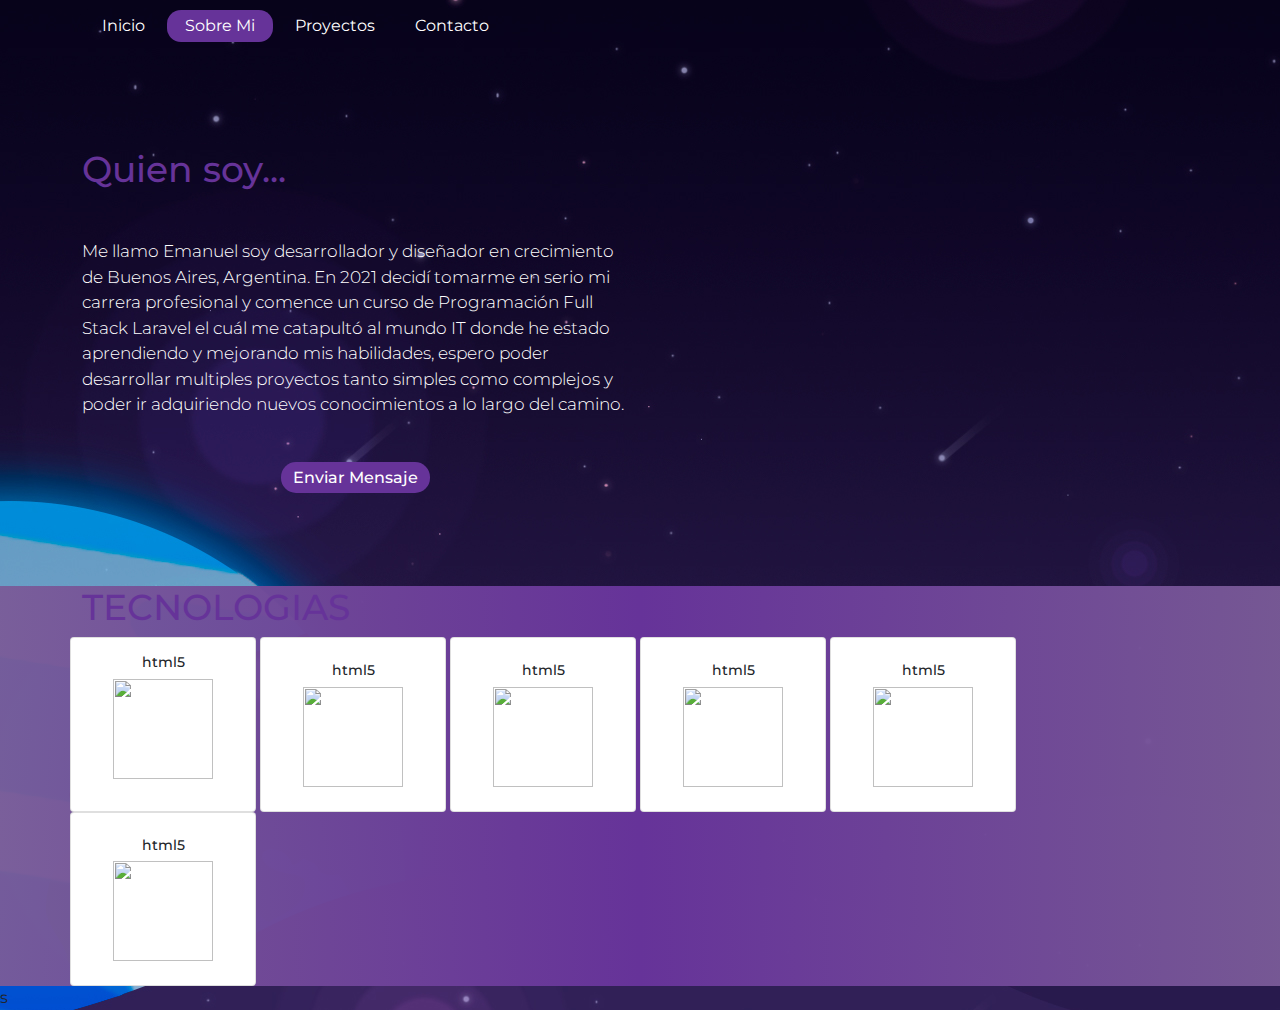
==== sobre-mi.html @ e7bcd1e7 "configuracion inicial" ====
<!DOCTYPE html>
<html lang="en">

<head>
    <meta charset="UTF-8">
    <meta http-equiv="X-UA-Compatible" content="IE=edge">
    <meta name="viewport" content="width=device-width, initial-scale=1.0">
    <link rel="stylesheet" href="css/bootstrap/css/bootstrap.min.css">
    <link rel="stylesheet" href="css/fontawesome/css/fontawesome.min.css">
    <link rel="stylesheet" href="css/fontawesome/css/all.min.css">
    <link rel="stylesheet" href="css/estilos.css">
    <link
        href="https://fonts.googleapis.com/css2?family=Montserrat:ital,wght@0,100;0,200;0,300;0,400;0,500;0,600;0,700;0,800;0,900;1,100;1,200;1,300;1,400;1,500;1,600;1,700;1,800;1,900&display=swap"
        rel="stylesheet">

    <title>SOBRE MI</title>
</head>

<body id="sobreMi">
    <header>
        <nav class="navbar navbar-expand-md">
            <div class="container">

                <button class="navbar-toggler p-0" type="button" data-bs-toggle="collapse"
                    data-bs-target="#navbarCollapse" aria-controls="navbarCollapse" aria-expanded="false"
                    aria-label="Toggle navigation">
                    <i class="fas fa-bars"></i>
                </button>

                <div class="collapse navbar-collapse" id="navbarCollapse">

                    <ul class="navbar-nav me-auto mb-2 mb-md-0">
                        <li class="nav-item">
                            <a class="nav-link" href="index.html">Inicio</a>
                        </li>
                        <li class="nav-item">
                            <a class="nav-link activate" href="sobre-mi.html">Sobre Mi</a>
                        </li>
                        <li class="nav-item">
                            <a class="nav-link" href="proyectos.html">Proyectos</a>
                        </li>
                        <li class="nav-item">
                            <a class="nav-link" href="contacto.html">Contacto</a>
                        </li>
                    </ul>

                    <form class="d-flex idioma">
                        <ul class="navbar-nav me-auto mb-2 mb-md-0 ">
                            <li class="nav-item es">
                                <a class="nav-link" href="contacto.html">ES</a>
                            </li>

                            <li class="nav-item en">
                                <a class="nav-link" href="en/contact.html">EN</a>
                        </ul>
                    </form>
                </div>

            </div>
        </nav>
    </header>

    <main>
        <div class="container">
            <div class="row sobreMi my-5">

                <div class="col-12 col-sm-6">

                    <div class="col-12 my-5">
                        <h1>Quien soy...</h1>
                    </div>

                    <div class="col-12 my-5">
                        <p> Me llamo Emanuel soy desarrollador y diseñador en crecimiento de Buenos Aires, Argentina.
                            En 2021 decidí tomarme en serio mi carrera profesional y comence un curso de Programación
                            Full Stack Laravel el
                            cuál me catapultó al mundo IT donde he estado aprendiendo y mejorando mis habilidades,
                            espero poder desarrollar multiples
                            proyectos tanto simples como complejos y poder ir adquiriendo nuevos conocimientos a lo
                            largo del camino.
                        </p>
                    </div>

                    <div class="col-12 my-5 text-center">
                        <a href="contacto.html">Enviar Mensaje</a>
                    </div>

                </div>

                <div class="col-12 col-sm-6 text-center">
                    <img src="../Porfolio/images/fotoPerfil.png" alt="">
                </div>

            </div>
        </div>
        <section class="colorGradiente">
            <div class="container">                
                <div class="row ">
                    <div class="col-12">
                        <h1>TECNOLOGIAS</h1>
                    </div>

                    <div class="row">
                        <div class="col-sm-2 col-6 py-2 px-0 me-1 text-center card">
                            <div class="my-2">
                                <h2>html5</h2>
                                <img src="../Porfolio/images/html5.jpg" alt="" width="100px" height="100px">
                            </div>
                        </div>
                        
                        <div class="col-sm-2 col-6 py-3 px-0 me-1 text-center card">
                            <div class="my-2">
                                <h2>html5</h2>
                                <img src="../Porfolio/images/html5.jpg" alt="" width="100px" height="100px">
                            </div>
                        </div>

                        <div class="col-sm-2 col-6 py-3 px-0 me-1 text-center card">
                            <div class="my-2 mx-0">
                                <h2>html5</h2>
                                <img src="../Porfolio/images/html5.jpg" alt="" width="100px" height="100px">
                            </div>
                        </div>

                        <div class="col-sm-2 col-6 py-3 px-0 me-1 text-center card">
                            <div class="my-2">
                                <h2>html5</h2>
                                <img src="../Porfolio/images/html5.jpg" alt="" width="100px" height="100px">
                            </div>
                        </div>

                        <div class="col-sm-2 col-6 py-3 px-0 me-1 text-center card">
                            <div class="my-2">
                                <h2>html5</h2>
                                <img src="../Porfolio/images/html5.jpg" alt="" width="100px" height="100px">
                            </div>
                        </div>

                        <div class="col-sm-2 col-6 py-3 px-0 me-1 text-center card">
                            <div class="my-2">
                                <h2>html5</h2>
                                <img src="../Porfolio/images/html5.jpg" alt="" width="100px" height="100px">
                            </div>
                        </div>

                      
                    </div>
                </div>
             </div>
        </section>

    </main>s


</body>

</html>
---- css/estilos.css ----
#proyectos, #contacto, #index, #sobreMi{
    font-family: 'Montserrat', sans-serif;
}

h1{
    color:rebeccapurple;
    font-size: 36px !important;
}

p{
    color: rgb(255, 255, 255);
    font-size: 16px;
}

footer, footer a{
    color: white;
    font-weight: 100;
}

input, textarea{
    border-radius: 15px !important;
}

#contacto{
    background-image: url(../images/CONTACTO.jpg);
    background-size: auto;
    background-repeat: no-repeat;
}

#proyectos{
    background-image: url(../images/PROYECTO.jpg);
    background-size: auto;
    background-repeat: no-repeat;
}

#index{
    background-image: url(../images/INDEX.jpg);
    background-size: auto;
    background-repeat: no-repeat;
}

#sobreMi{
    background-image: url(../images/SOBRE\ MI.jpg);
    background-size: auto;
    background-repeat: no-repeat;
}


#proyectos img{
    height: 210px;
}

#navbarCollapse li{
    margin: 2px 2px;
}

.nav-link{
    color: rgb(255, 255, 255) !important;
    padding: 4px 18px !important;
    font-size: 16px !important;
}

.fa-github{
    font-size: 32px;
    color: white; 
}

.fa-linkedin-in{
    color: rebeccapurple;
    background-color:white;
    font-size: 20px;
    border: 0px;
    height: 32px;
    width: 32px;
    text-align: center;
    padding: 8px 0 0 0;
    border-radius: 80px;
    margin: 0 8px;
}
/* INCIO DE ESTILO MENU MOBILE*/

.fa-bars{
    border: rebeccapurple solid 2px;
    border-radius: 5px;
    font-size: 20px;
    padding: 10px;
}

.fa-whatsapp{
    color: white;
}

.navbar-toggler{
    color: rebeccapurple;
    box-shadow: none;
}

.navbar-toggler:focus{
    background-color: white;
    box-shadow: none;
    font-size: 20px;
    padding: 5px;
}

/*FIN DE ESTILO MENU MOBILE*/

.idioma{
    margin-right: -230px !important;
    background-color: rgb(87, 86, 86);
    border-radius: 16px;
}

.whatsapp{
    position: fixed;
    bottom: 0px;
    right: 30px;
    background-color: rebeccapurple;
    padding: 8px 15px;
    border-radius: 15px 15px 0 0;
    font-size: 36px;
}

.enviar{
    background-color: white;
    color: rebeccapurple;
}

.colorGradiente{
    background: rgb(122,91,152);
    background: linear-gradient(90deg, rgba(122,91,152,0.95) 0%, rgba(102,51,153,1) 50%, rgba(122,91,152,0.95) 100%);
    
}

.colorGradiente h2{
    font-size: 14px;
}
.VerOnline a,
.btnProyectos a,
.sobreMi a{
    text-decoration: none;
    padding: 6px 12px;
    background-color: rebeccapurple;
    font-weight: 500;
    color: white;
    border-radius: 15px;
}

.CodigoFuente a{
    text-decoration: none;
    color: white;
}

.gradiente{
    background: rgb(102,51,153);
background: linear-gradient(90deg, #663399 36%, #7a5b98 100%);
}

.gradiente h2{
    margin: 0px;
    padding: 16px 0 16px 12px;
    font-size: 18px;
    color: white;
}

.caja p{
    font-size: 14px;
    height: 90px;
}

.porfolio img, .sobreMi img{
    height: 400px;
}

.porfolio p{
    font-size: 17px;
}

.sobreMi p{
    font-weight: 300;
    font-size: 17px;
    color: white;
}

.whatsapp:hover{
    padding: 8px 15px 35px 15px;
    color: white;
}

.enviar:hover{
    background-color: rebeccapurple;
    color: white;
}

.activate, 
.activate:focus{
    background-color: rebeccapurple;
    color: white;
    border-radius: 14px;
    font-size: 16px;
}

.nav-item:hover{
    background-color: rebeccapurple;
    color: white;
    border-radius: 16px;
    font-size: 16px;
}

.es:hover{
    color: white;
    background-color: rebeccapurple;
    border-radius: 15px 0 0 15px;
    font-size: 18px;
    font-weight: 600;
}

.en:hover{
    color: white;
    background-color: rebeccapurple;
    border-radius: 0 15px 15px 0;
    font-size: 18px;
    font-weight: 600;
}

.VerOnline a:hover,
.btnProyectos a:hover,
.sobreMi a:hover
{
    text-decoration: none;
    padding: 6px 12px;
    background-color:white;
    font-weight: 700;
    color: rebeccapurple;
    border-radius: 15px;
}

.CodigoFuente a:hover{
    font-size: 18px;
    font-weight: 600;
    text-decoration: none;
    color: white;
}

.porfolio img:hover{
    height: 410px;
}


@media (max-width: 750px) {
    #proyectos{
        background-image: url(../images/PROYECTOMobile.jpg);
    }
}
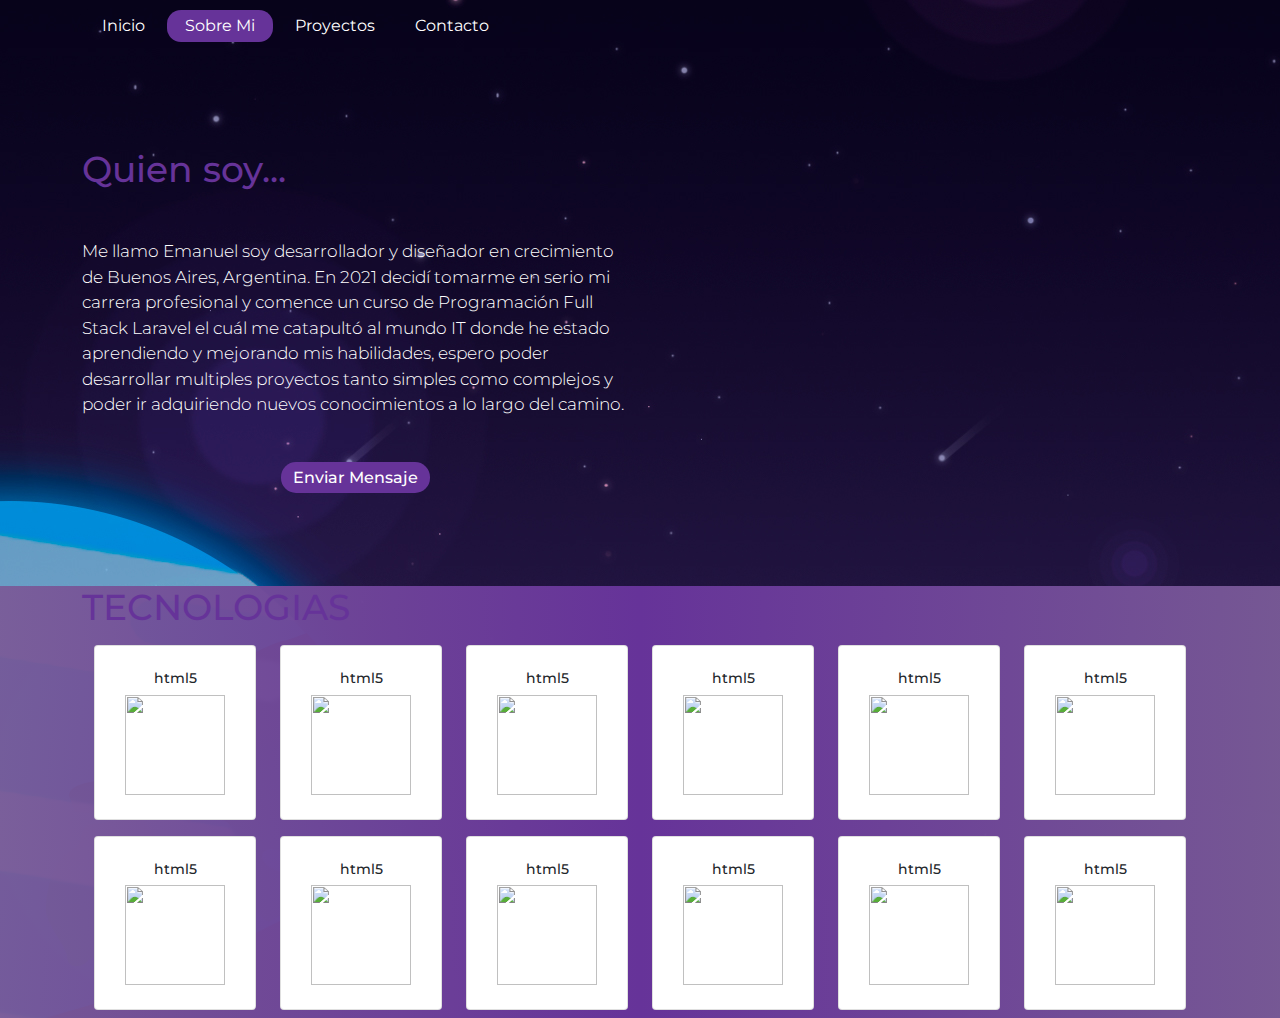
==== commit 2474c395: "version1.0" ====
--- a/sobre-mi.html
+++ b/sobre-mi.html
@@ -100,56 +100,151 @@
                         <h1>TECNOLOGIAS</h1>
                     </div>
 
-                    <div class="row">
-                        <div class="col-sm-2 col-6 py-2 px-0 me-1 text-center card">
-                            <div class="my-2">
-                                <h2>html5</h2>
-                                <img src="../Porfolio/images/html5.jpg" alt="" width="100px" height="100px">
-                            </div>
-                        </div>
-                        
-                        <div class="col-sm-2 col-6 py-3 px-0 me-1 text-center card">
-                            <div class="my-2">
-                                <h2>html5</h2>
-                                <img src="../Porfolio/images/html5.jpg" alt="" width="100px" height="100px">
-                            </div>
-                        </div>
-
-                        <div class="col-sm-2 col-6 py-3 px-0 me-1 text-center card">
-                            <div class="my-2 mx-0">
-                                <h2>html5</h2>
-                                <img src="../Porfolio/images/html5.jpg" alt="" width="100px" height="100px">
-                            </div>
-                        </div>
-
-                        <div class="col-sm-2 col-6 py-3 px-0 me-1 text-center card">
-                            <div class="my-2">
-                                <h2>html5</h2>
-                                <img src="../Porfolio/images/html5.jpg" alt="" width="100px" height="100px">
-                            </div>
-                        </div>
-
-                        <div class="col-sm-2 col-6 py-3 px-0 me-1 text-center card">
-                            <div class="my-2">
-                                <h2>html5</h2>
-                                <img src="../Porfolio/images/html5.jpg" alt="" width="100px" height="100px">
-                            </div>
-                        </div>
-
-                        <div class="col-sm-2 col-6 py-3 px-0 me-1 text-center card">
-                            <div class="my-2">
-                                <h2>html5</h2>
-                                <img src="../Porfolio/images/html5.jpg" alt="" width="100px" height="100px">
-                            </div>
-                        </div>
-
-                      
-                    </div>
+                    <div class="row m-0 my-2">
+
+                        <div class="col-sm-2 col-6">
+                            <div class="bg-white card py-4">
+                                <div class="text-center"> 
+                                    <h2>html5</h2>
+                                </div>
+                                <div class="text-center">
+                                    <img src="../Porfolio/images/html5.jpg" alt="" width="100px" height="100px">
+                                </div>
+                            </div>
+                        </div>
+
+                        <div class="col-sm-2 col-6">
+                            <div class="bg-white card py-4">
+                                <div class="text-center"> 
+                                    <h2>html5</h2>
+                                </div>
+                                <div class="text-center">
+                                    <img src="../Porfolio/images/html5.jpg" alt="" width="100px" height="100px">
+                                </div>
+                            </div>
+                        </div>
+
+                        <div class="col-sm-2 col-6">
+                            <div class="bg-white card py-4">
+                                <div class="text-center"> 
+                                    <h2>html5</h2>
+                                </div>
+                                <div class="text-center">
+                                    <img src="../Porfolio/images/html5.jpg" alt="" width="100px" height="100px">
+                                </div>
+                            </div>
+                        </div>
+
+                        <div class="col-sm-2 col-6">
+                            <div class="bg-white card py-4">
+                                <div class="text-center"> 
+                                    <h2>html5</h2>
+                                </div>
+                                <div class="text-center">
+                                    <img src="../Porfolio/images/html5.jpg" alt="" width="100px" height="100px">
+                                </div>
+                            </div>
+                        </div>
+
+                        <div class="col-sm-2 col-6">
+                            <div class="bg-white card py-4">
+                                <div class="text-center"> 
+                                    <h2>html5</h2>
+                                </div>
+                                <div class="text-center">
+                                    <img src="../Porfolio/images/html5.jpg" alt="" width="100px" height="100px">
+                                </div>
+                            </div>
+                        </div>
+
+                        <div class="col-sm-2 col-6">
+                            <div class="bg-white card py-4">
+                                <div class="text-center"> 
+                                    <h2>html5</h2>
+                                </div>
+                                <div class="text-center">
+                                    <img src="../Porfolio/images/html5.jpg" alt="" width="100px" height="100px">
+                                </div>
+                            </div>
+                        </div>
+
+                    </div>
+
+                    <div class="row m-0 my-2">
+
+                        <div class="col-sm-2 col-6">
+                            <div class="bg-white card py-4">
+                                <div class="text-center"> 
+                                    <h2>html5</h2>
+                                </div>
+                                <div class="text-center">
+                                    <img src="../Porfolio/images/html5.jpg" alt="" width="100px" height="100px">
+                                </div>
+                            </div>
+                        </div>
+
+                        <div class="col-sm-2 col-6">
+                            <div class="bg-white card py-4">
+                                <div class="text-center"> 
+                                    <h2>html5</h2>
+                                </div>
+                                <div class="text-center">
+                                    <img src="../Porfolio/images/html5.jpg" alt="" width="100px" height="100px">
+                                </div>
+                            </div>
+                        </div>
+
+                        <div class="col-sm-2 col-6">
+                            <div class="bg-white card py-4">
+                                <div class="text-center"> 
+                                    <h2>html5</h2>
+                                </div>
+                                <div class="text-center">
+                                    <img src="../Porfolio/images/html5.jpg" alt="" width="100px" height="100px">
+                                </div>
+                            </div>
+                        </div>
+
+                        <div class="col-sm-2 col-6">
+                            <div class="bg-white card py-4">
+                                <div class="text-center"> 
+                                    <h2>html5</h2>
+                                </div>
+                                <div class="text-center">
+                                    <img src="../Porfolio/images/html5.jpg" alt="" width="100px" height="100px">
+                                </div>
+                            </div>
+                        </div>
+
+                        <div class="col-sm-2 col-6">
+                            <div class="bg-white card py-4">
+                                <div class="text-center"> 
+                                    <h2>html5</h2>
+                                </div>
+                                <div class="text-center">
+                                    <img src="../Porfolio/images/html5.jpg" alt="" width="100px" height="100px">
+                                </div>
+                            </div>
+                        </div>
+
+                        <div class="col-sm-2 col-6">
+                            <div class="bg-white card py-4">
+                                <div class="text-center"> 
+                                    <h2>html5</h2>
+                                </div>
+                                <div class="text-center">
+                                    <img src="../Porfolio/images/html5.jpg" alt="" width="100px" height="100px">
+                                </div>
+                            </div>
+                        </div>
+
+                    </div>
+                    
                 </div>
              </div>
         </section>
 
-    </main>s
+    </main>
 
 
 </body>
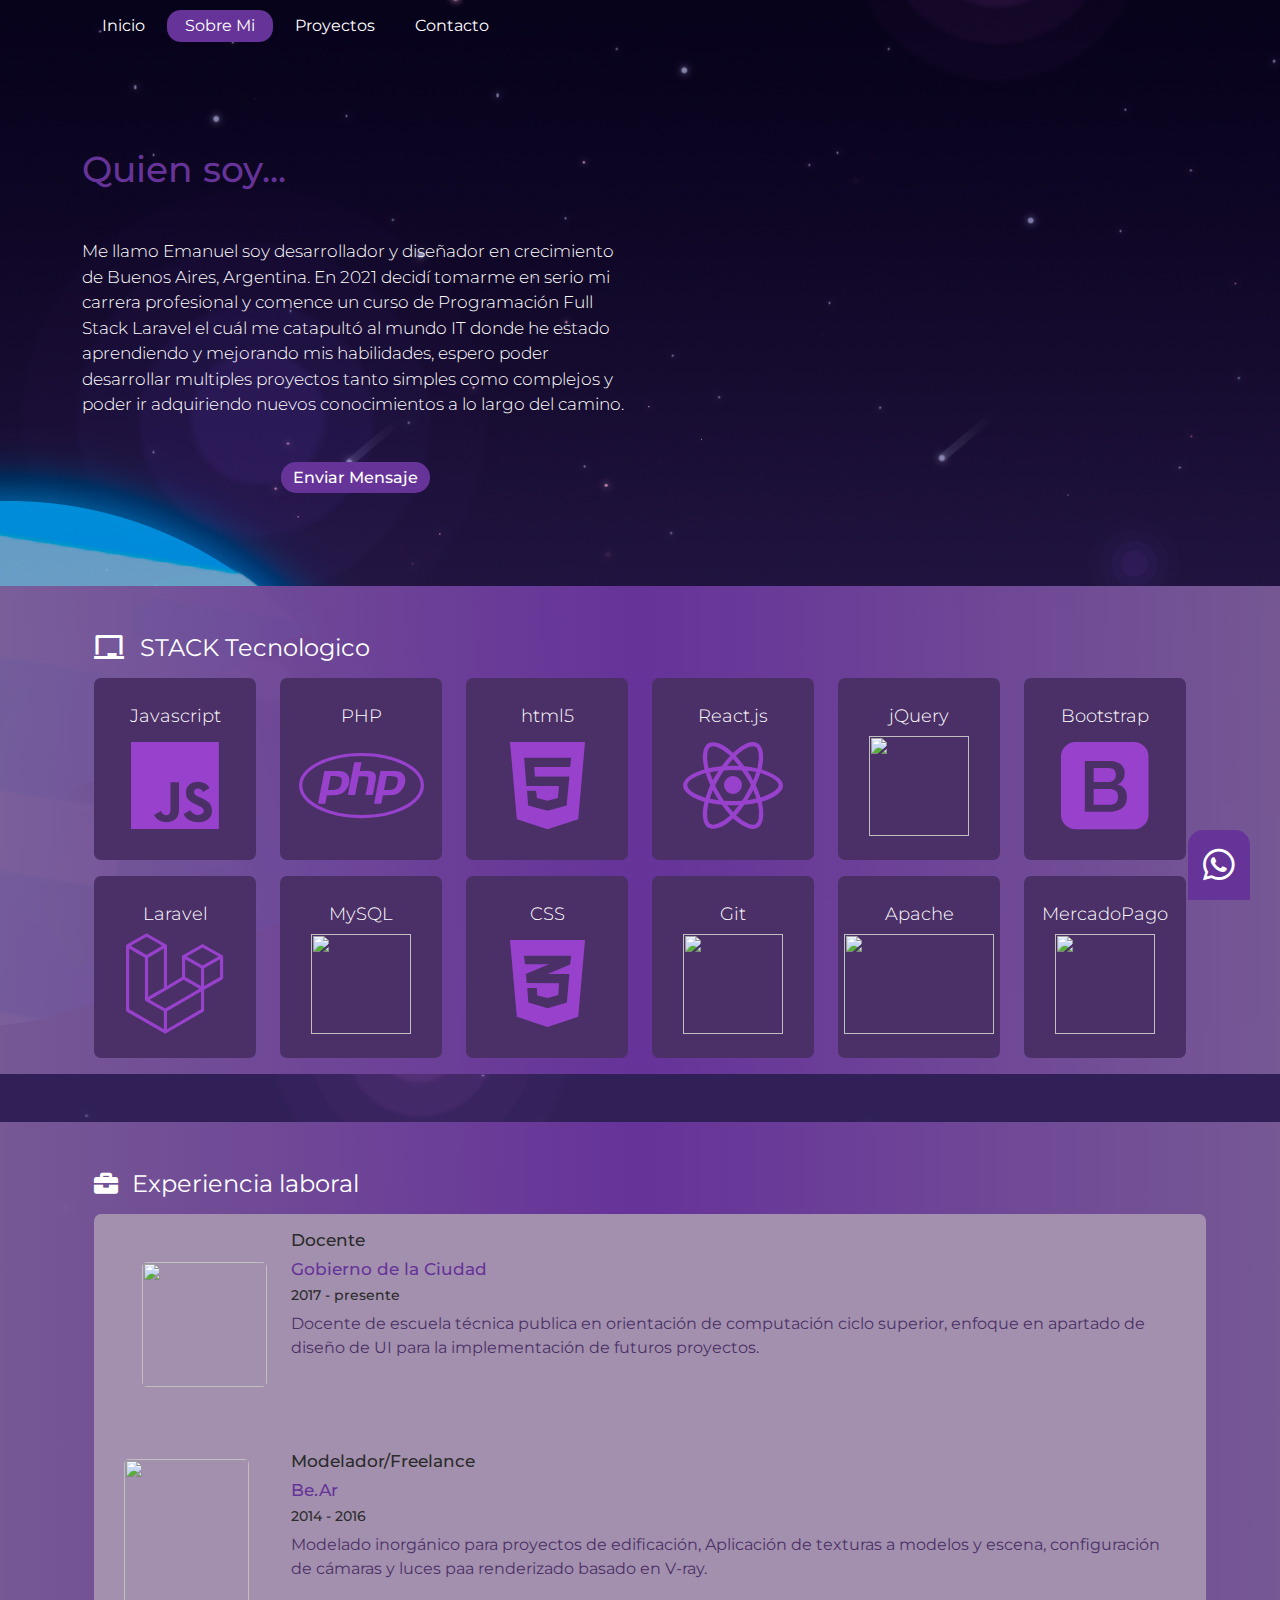
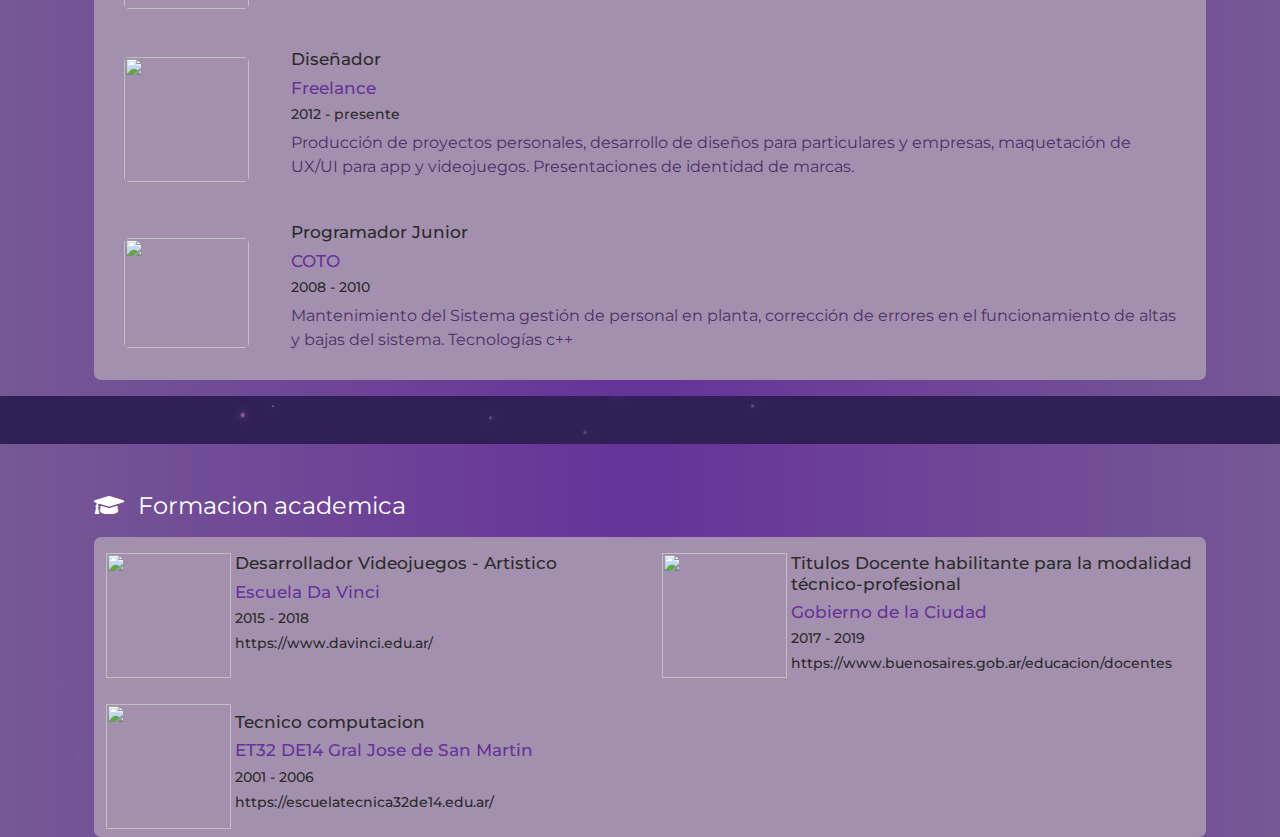
==== commit 8a454df0: "commit" ====
--- a/sobre-mi.html
+++ b/sobre-mi.html
@@ -93,159 +93,320 @@
 
             </div>
         </div>
-        <section class="colorGradiente">
-            <div class="container">                
-                <div class="row ">
+
+        <section class="tecnologia colorGradiente">
+            <div class="container">
+                <div class="row">
+                    <div class="ccol-12 p-0 mt-5 mb-3 mx-4">
+                        <h2><i class="fas fa-chalkboard me-3"></i>STACK Tecnologico</h2>
+                    </div>
+
+                    <div class="row m-0 ">
+
+                        <div class="col-sm-2 col-6 mb-3">
+                            <div class="bg-rosa py-4">
+                                <div class="text-center my-1">
+                                    <h3>Javascript</h3>
+                                </div>
+                                <div class="text-center icon">
+                                    <i class="fab fa-js"></i>
+                                </div>
+                            </div>
+                        </div>
+
+                        <div class="col-sm-2 col-6 mb-3">
+                            <div class="bg-rosa py-4">
+                                <div class="text-center text-center my-1">
+                                    <h3>PHP</h3>
+                                </div>
+                                <div class="text-center icon">
+                                    <i class="fab fa-php"></i>
+                                </div>
+                            </div>
+                        </div>
+
+                        <div class="col-sm-2 col-6 mb-3">
+                            <div class="bg-rosa py-4">
+                                <div class="text-center my-1">
+                                    <h3>html5</h3>
+                                </div>
+                                <div class="text-center icon">
+                                    <i class="fab fa-html5"></i>
+                                </div>
+                            </div>
+                        </div>
+
+                        <div class="col-sm-2 col-6 mb-3">
+                            <div class="bg-rosa py-4">
+                                <div class="text-center my-1">
+                                    <h3>React.js</h3>
+                                </div>
+                                <div class="text-center icon">
+                                    <i class="fab fa-react"></i>
+                                </div>
+                            </div>
+                        </div>
+
+                        <div class="col-sm-2 col-6 mb-3">
+                            <div class="bg-rosa py-4">
+                                <div class="text-center my-1">
+                                    <h3>jQuery</h3>
+                                </div>
+                                <div class="text-center">
+                                    <img src="../Porfolio/images/icon-jquery.png" alt="" width="100px" height="100px">
+                                </div>
+                            </div>
+                        </div>
+
+                        <div class="col-sm-2 col-6 mb-3">
+                            <div class="bg-rosa py-4">
+                                <div class="text-center my-1">
+                                    <h3>Bootstrap</h3>
+                                </div>
+                                <div class="text-center icon">
+                                    <i class="fab fa-bootstrap"></i>
+                                </div>
+                            </div>
+                        </div>
+
+                    </div>
+
+                    <div class="row m-0">
+
+                        <div class="col-sm-2 col-6 mb-3">
+                            <div class="bg-rosa py-4">
+                                <div class="text-center my-1">
+                                    <h3>Laravel</h3>
+                                </div>
+                                <div class="text-center icon">
+                                    <i class="fab fa-laravel"></i>
+                                </div>
+                            </div>
+                        </div>
+
+                        <div class="col-sm-2 col-6 mb-3">
+                            <div class="bg-rosa py-4">
+                                <div class="text-center my-1">
+                                    <h3>MySQL</h3>
+                                </div>
+                                <div class="text-center">
+                                    <img src="../Porfolio/images/icon-mariadb.png" alt="" width="100px" height="100px">
+                                </div>
+                            </div>
+                        </div>
+
+                        <div class="col-sm-2 col-6 mb-3">
+                            <div class="bg-rosa py-4">
+                                <div class="text-center my-1">
+                                    <h3>CSS</h3>
+                                </div>
+                                <div class="text-center icon">
+                                    <i class="fab fa-css3-alt"></i>
+                                </div>
+                            </div>
+                        </div>
+
+                        <div class="col-sm-2 col-6 mb-3">
+                            <div class="bg-rosa py-4">
+                                <div class="text-center my-1">
+                                    <h3>Git</h3>
+                                </div>
+                                <div class="text-center">
+                                    <img src="../Porfolio/images/icon-git.png" alt="" width="100px" height="100px">
+                                </div>
+                            </div>
+                        </div>
+
+                        <div class="col-sm-2 col-6 mb-3">
+                            <div class="bg-rosa py-4">
+                                <div class="text-center my-1">
+                                    <h3>Apache</h3>
+                                </div>
+                                <div class="text-center">
+                                    <img src="../Porfolio/images/icon-apache.png" alt="" width="150px" height="100px">
+                                </div>
+                            </div>
+                        </div>
+
+                        <div class="col-sm-2 col-6 mb-3">
+                            <div class="bg-rosa py-4">
+                                <div class="text-center my-1">
+                                    <h3>MercadoPago</h3>
+                                </div>
+                                <div class="text-center">
+                                    <img src="../Porfolio/images/icon-mercadopago.png" alt="" width="100px"
+                                        height="100px">
+                                </div>
+                            </div>
+                        </div>
+
+                    </div>
+
+                </div>
+            </div>
+        </section>
+
+        <section class="experiencia colorGradiente">
+            <div class="container ps-3 pb-2">
+
+                <div class="col-12 p-0 mt-5 mb-3 ms-2 pt-5">
+                    <h2><i class="fas fa-briefcase me-2"></i> Experiencia laboral </h2>
+                </div>
+                <div class="col-12 bg-experiencia ms-2">
+
                     <div class="col-12">
-                        <h1>TECNOLOGIAS</h1>
-                    </div>
-
-                    <div class="row m-0 my-2">
-
-                        <div class="col-sm-2 col-6">
-                            <div class="bg-white card py-4">
-                                <div class="text-center"> 
-                                    <h2>html5</h2>
-                                </div>
-                                <div class="text-center">
-                                    <img src="../Porfolio/images/html5.jpg" alt="" width="100px" height="100px">
-                                </div>
-                            </div>
-                        </div>
-
-                        <div class="col-sm-2 col-6">
-                            <div class="bg-white card py-4">
-                                <div class="text-center"> 
-                                    <h2>html5</h2>
-                                </div>
-                                <div class="text-center">
-                                    <img src="../Porfolio/images/html5.jpg" alt="" width="100px" height="100px">
-                                </div>
-                            </div>
-                        </div>
-
-                        <div class="col-sm-2 col-6">
-                            <div class="bg-white card py-4">
-                                <div class="text-center"> 
-                                    <h2>html5</h2>
-                                </div>
-                                <div class="text-center">
-                                    <img src="../Porfolio/images/html5.jpg" alt="" width="100px" height="100px">
-                                </div>
-                            </div>
-                        </div>
-
-                        <div class="col-sm-2 col-6">
-                            <div class="bg-white card py-4">
-                                <div class="text-center"> 
-                                    <h2>html5</h2>
-                                </div>
-                                <div class="text-center">
-                                    <img src="../Porfolio/images/html5.jpg" alt="" width="100px" height="100px">
-                                </div>
-                            </div>
-                        </div>
-
-                        <div class="col-sm-2 col-6">
-                            <div class="bg-white card py-4">
-                                <div class="text-center"> 
-                                    <h2>html5</h2>
-                                </div>
-                                <div class="text-center">
-                                    <img src="../Porfolio/images/html5.jpg" alt="" width="100px" height="100px">
-                                </div>
-                            </div>
-                        </div>
-
-                        <div class="col-sm-2 col-6">
-                            <div class="bg-white card py-4">
-                                <div class="text-center"> 
-                                    <h2>html5</h2>
-                                </div>
-                                <div class="text-center">
-                                    <img src="../Porfolio/images/html5.jpg" alt="" width="100px" height="100px">
-                                </div>
-                            </div>
-                        </div>
-
-                    </div>
-
-                    <div class="row m-0 my-2">
-
-                        <div class="col-sm-2 col-6">
-                            <div class="bg-white card py-4">
-                                <div class="text-center"> 
-                                    <h2>html5</h2>
-                                </div>
-                                <div class="text-center">
-                                    <img src="../Porfolio/images/html5.jpg" alt="" width="100px" height="100px">
-                                </div>
-                            </div>
-                        </div>
-
-                        <div class="col-sm-2 col-6">
-                            <div class="bg-white card py-4">
-                                <div class="text-center"> 
-                                    <h2>html5</h2>
-                                </div>
-                                <div class="text-center">
-                                    <img src="../Porfolio/images/html5.jpg" alt="" width="100px" height="100px">
-                                </div>
-                            </div>
-                        </div>
-
-                        <div class="col-sm-2 col-6">
-                            <div class="bg-white card py-4">
-                                <div class="text-center"> 
-                                    <h2>html5</h2>
-                                </div>
-                                <div class="text-center">
-                                    <img src="../Porfolio/images/html5.jpg" alt="" width="100px" height="100px">
-                                </div>
-                            </div>
-                        </div>
-
-                        <div class="col-sm-2 col-6">
-                            <div class="bg-white card py-4">
-                                <div class="text-center"> 
-                                    <h2>html5</h2>
-                                </div>
-                                <div class="text-center">
-                                    <img src="../Porfolio/images/html5.jpg" alt="" width="100px" height="100px">
-                                </div>
-                            </div>
-                        </div>
-
-                        <div class="col-sm-2 col-6">
-                            <div class="bg-white card py-4">
-                                <div class="text-center"> 
-                                    <h2>html5</h2>
-                                </div>
-                                <div class="text-center">
-                                    <img src="../Porfolio/images/html5.jpg" alt="" width="100px" height="100px">
-                                </div>
-                            </div>
-                        </div>
-
-                        <div class="col-sm-2 col-6">
-                            <div class="bg-white card py-4">
-                                <div class="text-center"> 
-                                    <h2>html5</h2>
-                                </div>
-                                <div class="text-center">
-                                    <img src="../Porfolio/images/html5.jpg" alt="" width="100px" height="100px">
-                                </div>
-                            </div>
-                        </div>
-
-                    </div>
-                    
-                </div>
-             </div>
+                        <div class="row m-0 ">
+                            <div class="col-sm-2 p-5 mt-0 text-center">
+                                <img src="../Porfolio/images/logo-caba.png" alt="" class="img fluid" width="125px" height="125px">
+                            </div>
+
+                            <div class="col-sm-10 mt-3 pe-4">
+                                <h3>Docente</h3>
+                                <h4>Gobierno de la Ciudad</h4>
+                                <h5>2017 - presente</h5>
+                                <p>
+                                    Docente de escuela técnica publica en orientación de computación ciclo superior, 
+                                    enfoque en apartado de diseño de UI para la implementación de futuros proyectos.
+                                </p>
+                            </div>
+
+
+                        </div>
+                    </div>
+
+                    <div class="col-12">
+                        <div class="row m-0 ">
+                            <div class="col-sm-2 p-4 text-center">
+                                <img src="../Porfolio/images/sin-logo.png" alt="" class="img fluid" width="125px" height="150px">
+                            </div>
+
+                            <div class="col-sm-10 mt-3 pe-4">
+                                <h3>Modelador/Freelance</h3>
+                                <h4>Be.Ar</h4>
+                                <h5>2014 - 2016</h5>
+                                <p>
+                                    Modelado inorgánico para proyectos de edificación, Aplicación de texturas a modelos y escena, 
+                                    configuración de cámaras y luces paa renderizado basado en V-ray.  
+                                </p>
+                            </div>
+
+
+                        </div>
+                    </div>
+
+                    <div class="col-12">
+                        <div class="row m-0 ">
+                            <div class="col-sm-2 py3 my-4 text-center">
+                                <img src="../Porfolio/images/logo-personal.jpg" alt="" class="img fluid" width="125px" height="125px">
+                            </div>
+
+                            <div class="col-sm-10 mt-3 pe-4">
+                                <h3>Diseñador</h3>
+                                <h4>Freelance</h4>
+                                <h5>2012 - presente</h5>
+                                <p>
+                                    Producción de proyectos personales, desarrollo de diseños para particulares y empresas, 
+                                    maquetación de UX/UI para app y videojuegos. Presentaciones de identidad de marcas.
+                                </p>
+                            </div>
+
+
+                        </div>
+                    </div>
+
+                    <div class="col-12 mb-2">
+                        <div class="row m-0 ">
+                            <div class="col-sm-2 py-3 px-4 my-3 text-center">
+                                <img src="../Porfolio/images/logo-coto.png" alt="" class="img fluid" width="125px" height="110px">
+                            </div>
+
+                            <div class="col-sm-10 mt-3 pe-4">
+                                <h3>Programador Junior</h3>
+                                <h4>COTO</h4>
+                                <h5>2008 - 2010</h5>
+                                <p>
+                                    Mantenimiento del Sistema gestión de personal en planta, 
+                                    corrección de errores en el funcionamiento de altas y bajas del sistema. Tecnologías c++
+                                </p>
+                            </div>
+
+
+                        </div>
+                    </div>
+
+                </div>
+            </div>
         </section>
 
+        <section class="formacion colorGradiente">
+            <div class="container ps-3">
+
+                <div class="col-12 p-0 mt-5 mb-3 ms-2 pt-5">
+                    <h2><i class="fas fa-graduation-cap me-2"></i> Formacion academica</h2>
+                </div>
+
+                <div class="col-12 bg-experiencia ms-2">
+                    <div class="row m-0">
+                        
+                        <div class="col-12 col-sm-6">
+                            <div class="row">
+                                <div class="col-sm-2 my-3 text-center">
+                                    <img src="../Porfolio/images/formacion-davinci.png" alt="" class="img fluid" width="125px" height="125px">
+                                </div>
+
+                                <div class="col-sm-10 ps-5 my-3">
+                                    <h3>Desarrollador Videojuegos - Artistico</h3>
+                                    <h4>Escuela Da Vinci</h4>
+                                    <h5>2015 - 2018</h5>
+                                    <h5>https://www.davinci.edu.ar/</h5>
+                                </div>
+                            </div>
+                        </div>
+
+                        <div class="col-12 col-sm-6">
+                            <div class="row">
+                                <div class="col-sm-2 my-3 text-center">
+                                    <img src="../Porfolio/images/logo-caba.png" alt="" class="img fluid" width="125px" height="125px">
+                                </div>
+
+                                <div class="col-sm-10 ps-5 my-3">
+                                    <h3>Titulos Docente habilitante para la modalidad técnico-profesional</h3>
+                                    <h4>Gobierno de la Ciudad </h4>
+                                    <h5>2017 - 2019</h5>
+                                    <h5>https://www.buenosaires.gob.ar/educacion/docentes </h5>
+                                </div>
+                            </div>
+                        </div>
+
+                        <div class="col-12 col-sm-6">
+                            <div class="row">
+                                <div class="col-sm-2 my-2 text-center">
+                                    <img src="../Porfolio/images/formacion-escuela.png" alt="" class="img fluid" width="125px" height="125px">
+                                </div>
+
+                                <div class="col-sm-10 ps-5 my-3">
+                                    <h3>Tecnico computacion</h3>
+                                    <h4>ET32 DE14 Gral Jose de San Martin </h4>
+                                    <h5>2001 - 2006 </h5>
+                                    <h5>https://escuelatecnica32de14.edu.ar/</h5>
+                                </div>
+                            </div>
+                        </div>
+
+                    </div>
+                </div>
+
+
+            </div>
+        </section>
+
     </main>
 
+    <div class="whatsapp">
+        <a href="http://api.whatsapp.com/send?phone=541161075927" target="_blank"><i class="fab fa-whatsapp"></i></a>
+    </div>
+
+    <script src="css/bootstrap/js/bootstrap.bundle.min.js"></script>
 
 </body>
 
--- a/css/estilos.css
+++ b/css/estilos.css
@@ -20,6 +20,10 @@
 input, textarea{
     border-radius: 15px !important;
 }
+
+/*section Ajuste para que ocupe el total de la pantalla el section{
+    width: 105vw;
+}*/
 
 #contacto{
     background-image: url(../images/CONTACTO.jpg);
@@ -44,7 +48,6 @@
     background-size: auto;
     background-repeat: no-repeat;
 }
-
 
 #proyectos img{
     height: 210px;
@@ -128,7 +131,6 @@
 .colorGradiente{
     background: rgb(122,91,152);
     background: linear-gradient(90deg, rgba(122,91,152,0.95) 0%, rgba(102,51,153,1) 50%, rgba(122,91,152,0.95) 100%);
-    
 }
 
 .colorGradiente h2{
@@ -152,7 +154,7 @@
 
 .gradiente{
     background: rgb(102,51,153);
-background: linear-gradient(90deg, #663399 36%, #7a5b98 100%);
+    background: linear-gradient(90deg, #663399 36%, #7a5b98 100%);
 }
 
 .gradiente h2{
@@ -179,6 +181,57 @@
     font-weight: 300;
     font-size: 17px;
     color: white;
+}
+
+.bg-rosa, .bg-rosa h3 /*.bg-rosa h3 hace referencia a los nombres de los programas en el apartado de tecnologia del porfolio*/{
+    border-radius: 7px;
+    background-color: #4b3067;
+    font-size: 18px;
+    color: white;
+    font-weight: 300;
+} 
+
+.icon i{
+    font-size: 100px;
+    color: #9841cd !important;
+}
+
+.tecnologia h2, .experiencia h2, .formacion h2{
+    color: white;
+    font-weight: 400;
+    font-size: 24px !important;
+    margin: 0px;
+    padding: 0px;
+}
+
+.bg-experiencia{
+    background-color: #a390ae;
+    border-radius: 7px;
+}
+
+.experiencia h3, .formacion h3{
+    color: #2b2b2b;
+    font-size: 17px;
+}
+
+.experiencia h4, .formacion h4{
+    color: rebeccapurple;
+    font-size: 17px;
+}
+
+.experiencia h5, .formacion h5{
+    color: #2b2b2b;
+    font-size: 14px;
+}
+
+.experiencia p{
+    color: #4b3067;
+    font-size: 16px !important;
+    font-weight: 400;
+}
+
+.experiencia img{
+    border-radius: 5px;
 }
 
 .whatsapp:hover{
@@ -250,4 +303,6 @@
     #proyectos{
         background-image: url(../images/PROYECTOMobile.jpg);
     }
+
+    #sobreMi
 }